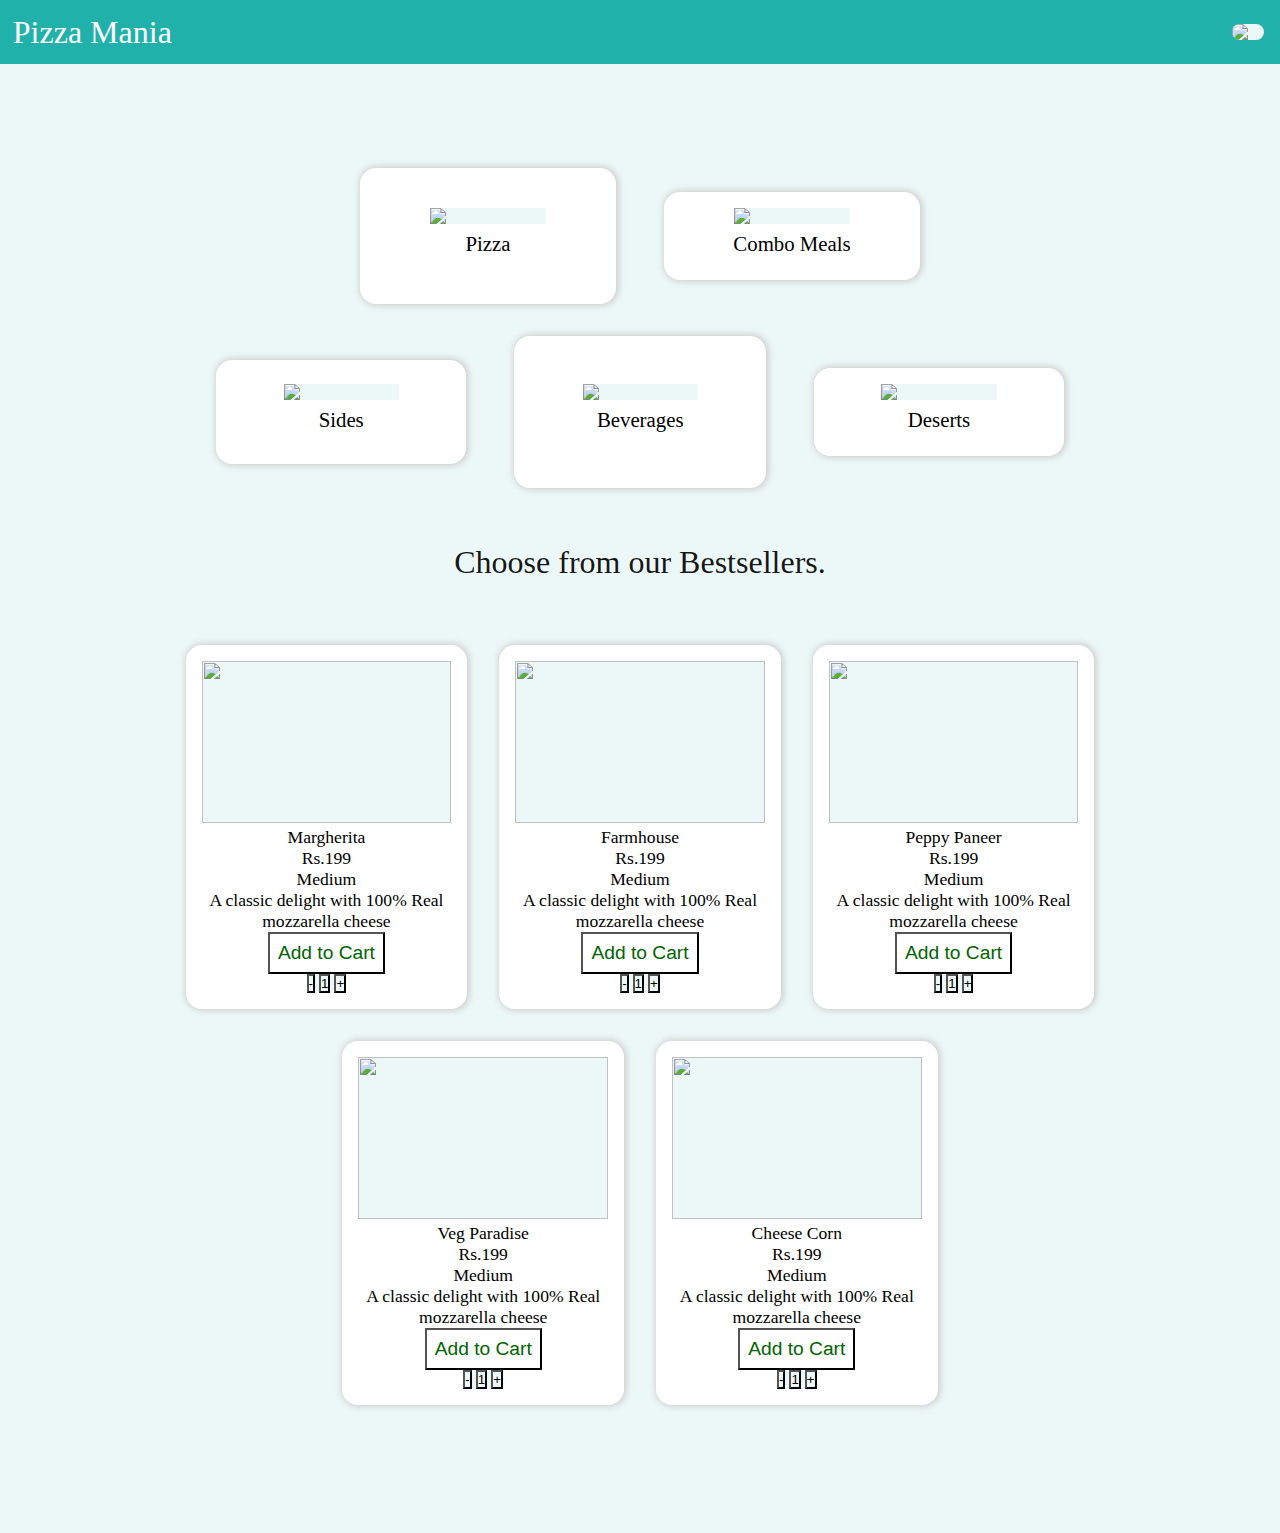
==== index.html @ a7b93d0a "first commit" ====
<!DOCTYPE html>
<html lang="en">
  <head>
    <title>PizzaMania</title>
    <meta name="viewport" content="width=device-width, initial-scale=1" />
    <link rel="stylesheet" href="index.css" />
  </head>
  <body>
    <div class="nav">
      <span class="name">Pizza Mania</span>
      <img class="cart" src="assessts/cart.jfif" />
    </div>

    <div class="index">
      <div>
        <div class="menu">
          <div class="item">
            <div class="pizzas">
              <img class="img1" src="assessts/Pizza.jfif" />
              <a class="title" href="pizza/pizza.html">Pizza</a>
            </div>
          </div>
          <div class="item2">
            <div class="combos">
              <div class="combo">
                <img class="img3" src="assessts/combos.jfif" />
                <a href="combo/combo.html" class="title">Combo Meals</a>
              </div>
            </div>
          </div>
        </div>
        <div class="menu1">
          <div class="item1">
            <div class="sides">
              <div class="side">
                <img class="img2" src="assessts/sides.jfif" />
                <a href="sides/sides.html" class="title">Sides</a>
              </div>
            </div>
          </div>
          <div class="item3">
            <div class="beverages">
              <div class="cola">
                <img class="img4" src="assessts/beverages.jfif" />
                <a href="beverages/beverages.html" class="title">Beverages</a>
              </div>
            </div>
          </div>
          <div class="item4">
            <div class="deserts">
              <div class="lava-cake">
                <img class="img5" src="assessts/deserts.jfif" />
                <a href="desert/desert.html" class="title">Deserts</a>
              </div>
            </div>
          </div>
        </div>
      </div>
      <div class="best">
        <span class="bestseller"> Choose from our Bestsellers. </span>
      </div>
      <div class="bestpizza">
        <div class="bestsells">
          <div class="pizza1" style="display: none">
            <img class="margherita" src="" />
            <div class="properties">
              <span class="pizzaname"></span>
              <span class="price"></span>
              <span class="add">Add to Cart</span>
              <div class="button">
                <button>-</button>
                <button class="quantity">1</button>
                <button>+</button>
              </div>
            </div>
          </div>
        </div>
      </div>
    </div>
    <div class="cartItems">
      <div class="bestpizza">
        <div class="bestsells">
          <div class="pizza1" style="display: none">
            <img class="margherita" src="" />
            <div class="properties">
              <span class="pizzaname"></span>
              <span class="price"></span>
              <span class="add">Remove from Cart</span>
              <div class="button">
                <button>-</button>
                <button class="quantity">1</button>
                <button>+</button>
              </div>
            </div>
          </div>
        </div>
      </div>
    </div>
    <script src="index.js"></script>
    <script src="cart.js"></script>
  </body>
</html>
---- index.css ----
* {
  box-sizing: border-box;
  margin: 0;
  padding: 0;
  background-color: rgb(236, 248, 248);
  scroll-behavior: smooth;
}
.nav {
  display: flex;
  justify-items: center;
  justify-content: space-between;
  align-items: center;
  background-color: lightseagreen;
  color: white;
  height: 4rem;
}
.name {
  font-size: 2rem;
  padding: 0.8rem;
  background-color: lightseagreen;
}
.cart {
  width: 2.5vw;
  border: lightseagreen;
  border-radius: 1rem;
  justify-self: end;
  margin: 1rem;
  cursor: pointer;
}
.menu,
.menu1 {
  display: flex;
  margin: 5rem 12rem;
  align-items: center;
  justify-content: center;
  margin-bottom: -6rem;
}

.pizzas,
.side,
.combo,
.cola,
.lava-cake {
  display: flex;
  flex-direction: column;
  justify-content: center;
  align-items: center;
  font-size: 1.3rem;
  background-color: white;
}
.title {
  padding: 0.5rem;
  background-color: white;
  text-decoration: none;
  color: black;
}
.title:hover {
  color: gray;
}
.item,
.item1,
.item3,
.item4,
.item2 {
  width: 20vw;
  box-sizing: border-box;
  box-shadow: 1px 0px 6px 2px #d1d0d0;
  border-radius: 1rem;
  padding: 2.5rem;
  margin: 1.5rem;
  background-color: white;
  cursor: pointer;
}
.item1 {
  padding: 1.5rem;
  width: 20vw;
}
.item2,
.item4 {
  padding: 1rem;
  width: 20vw;
}

.img1,
.img2,
.img3,
.img4,
.img5 {
  width: 9vw;
}

.item3 {
  padding: 3rem;
}
.best {
  margin-top: 8rem;
  text-align: center;
  font-size: 2rem;
  color: rgba(0, 0, 0, 0.904);

}
.margherita {
  width: 19.5vw;
  height: 18vh;
}
.farmhouse,.peppypaneer,.vegparadise,.cheesecorn{
  width: 18.5vw;
  height: 18vh;
}
.bestsells {
  display: flex;
  justify-content: center;
  margin: 1rem;
  flex-wrap: wrap;
}
.bestpizza{
  display: flex;
  margin-top: 4rem;
  justify-content: space-evenly;
  align-items: center;
  flex-wrap: wrap;
  text-align: center;
  margin: 2rem 9rem;
}
.pizza1{
  background-color: white;
  box-sizing: border-box;
  box-shadow: 1px 0px 6px 2px #d1d0d0;
  border-radius: 1rem;
  padding: 1rem;
  width: 22vw;
}
.add{
  text-align: center;
  display: block;
  padding: 0.5rem;
  background-color: white;
  color: darkgreen;
  font-size: 1.2rem;
  cursor: pointer;
}
.add:hover{
  color: grey;
}
.properties{
  display: flex;
  padding: 0;
  flex-direction: column;
  align-items: center;
  background-color: white;
}
.pizzaname,.price,.size,.discription{
  background-color: white;
  font-size: 1.1rem;
}
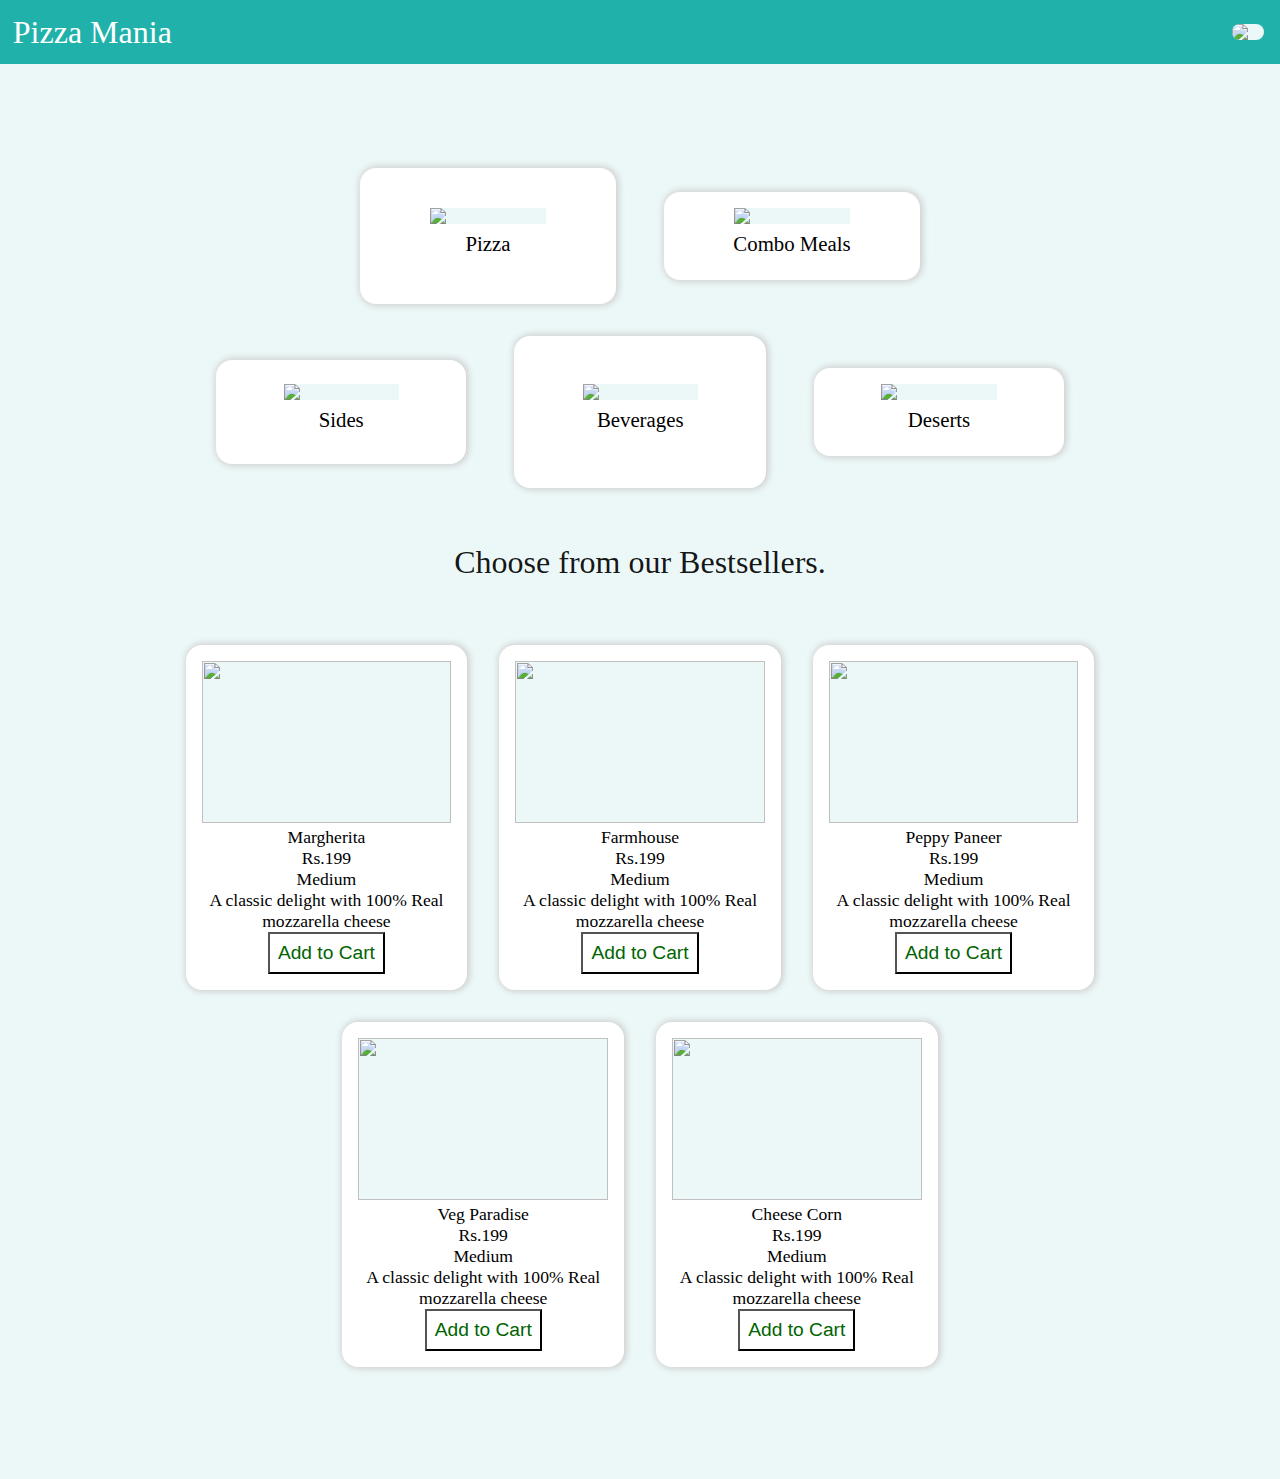
==== commit 428b9c1e: "adding in cart" ====
--- a/index.html
+++ b/index.html
@@ -78,14 +78,14 @@
       </div>
     </div>
     <div class="cartItems">
-      <div class="bestpizza">
+      <div class="cartpizza">
         <div class="bestsells">
           <div class="pizza1" style="display: none">
             <img class="margherita" src="" />
             <div class="properties">
               <span class="pizzaname"></span>
               <span class="price"></span>
-              <span class="add">Remove from Cart</span>
+              <span class="remove">Remove from Cart</span>
               <div class="button">
                 <button>-</button>
                 <button class="quantity">1</button>
--- a/index.css
+++ b/index.css
@@ -97,23 +97,27 @@
   text-align: center;
   font-size: 2rem;
   color: rgba(0, 0, 0, 0.904);
-
 }
 .margherita {
   width: 19.5vw;
   height: 18vh;
 }
-.farmhouse,.peppypaneer,.vegparadise,.cheesecorn{
+.farmhouse,
+.peppypaneer,
+.vegparadise,
+.cheesecorn {
   width: 18.5vw;
   height: 18vh;
 }
-.bestsells {
+
+.bestsells,
+.cartItems {
   display: flex;
   justify-content: center;
   margin: 1rem;
   flex-wrap: wrap;
 }
-.bestpizza{
+.bestpizza {
   display: flex;
   margin-top: 4rem;
   justify-content: space-evenly;
@@ -122,7 +126,13 @@
   text-align: center;
   margin: 2rem 9rem;
 }
-.pizza1{
+/* .cartItems {
+  display: inline-block;
+  justify-content: space-evenly;
+  flex-wrap: wrap;
+  text-align: center;
+} */
+.pizza1 {
   background-color: white;
   box-sizing: border-box;
   box-shadow: 1px 0px 6px 2px #d1d0d0;
@@ -130,7 +140,7 @@
   padding: 1rem;
   width: 22vw;
 }
-.add{
+.add {
   text-align: center;
   display: block;
   padding: 0.5rem;
@@ -139,17 +149,20 @@
   font-size: 1.2rem;
   cursor: pointer;
 }
-.add:hover{
+.add:hover {
   color: grey;
 }
-.properties{
+.properties {
   display: flex;
   padding: 0;
   flex-direction: column;
   align-items: center;
   background-color: white;
 }
-.pizzaname,.price,.size,.discription{
+.pizzaname,
+.price,
+.size,
+.discription {
   background-color: white;
   font-size: 1.1rem;
-}+}
